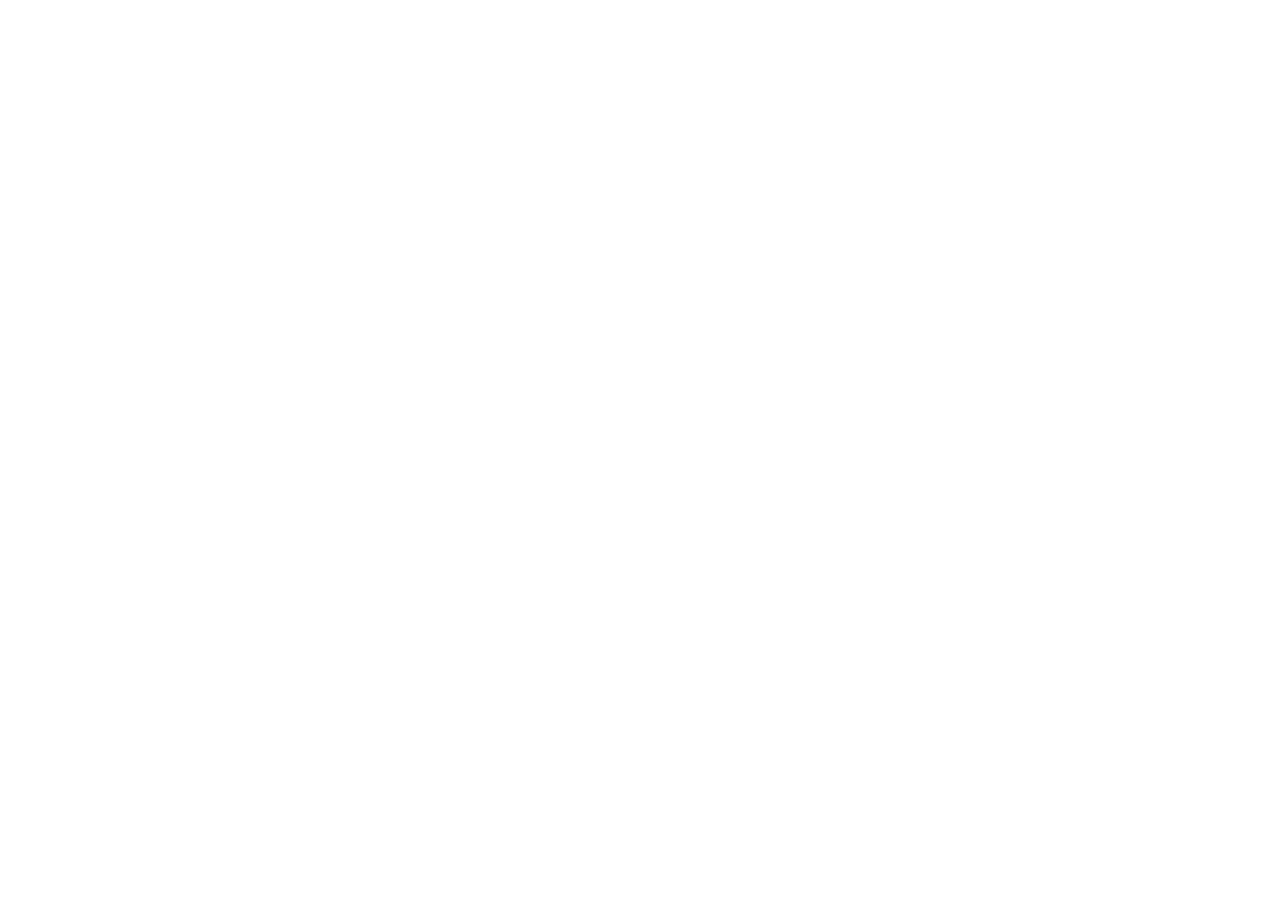
==== index.html @ 7e331a71 "Create index.html" ====
<!DOCTYPE html>
<html lang="pt-br">
<head>
    <meta charset="UTF-8">
    <meta name="viewport" content="width=device-width, initial-scale=1.0">
    <title>Projeto Redes Sociais</title>
</head>
<body>
    
</body>
</html>
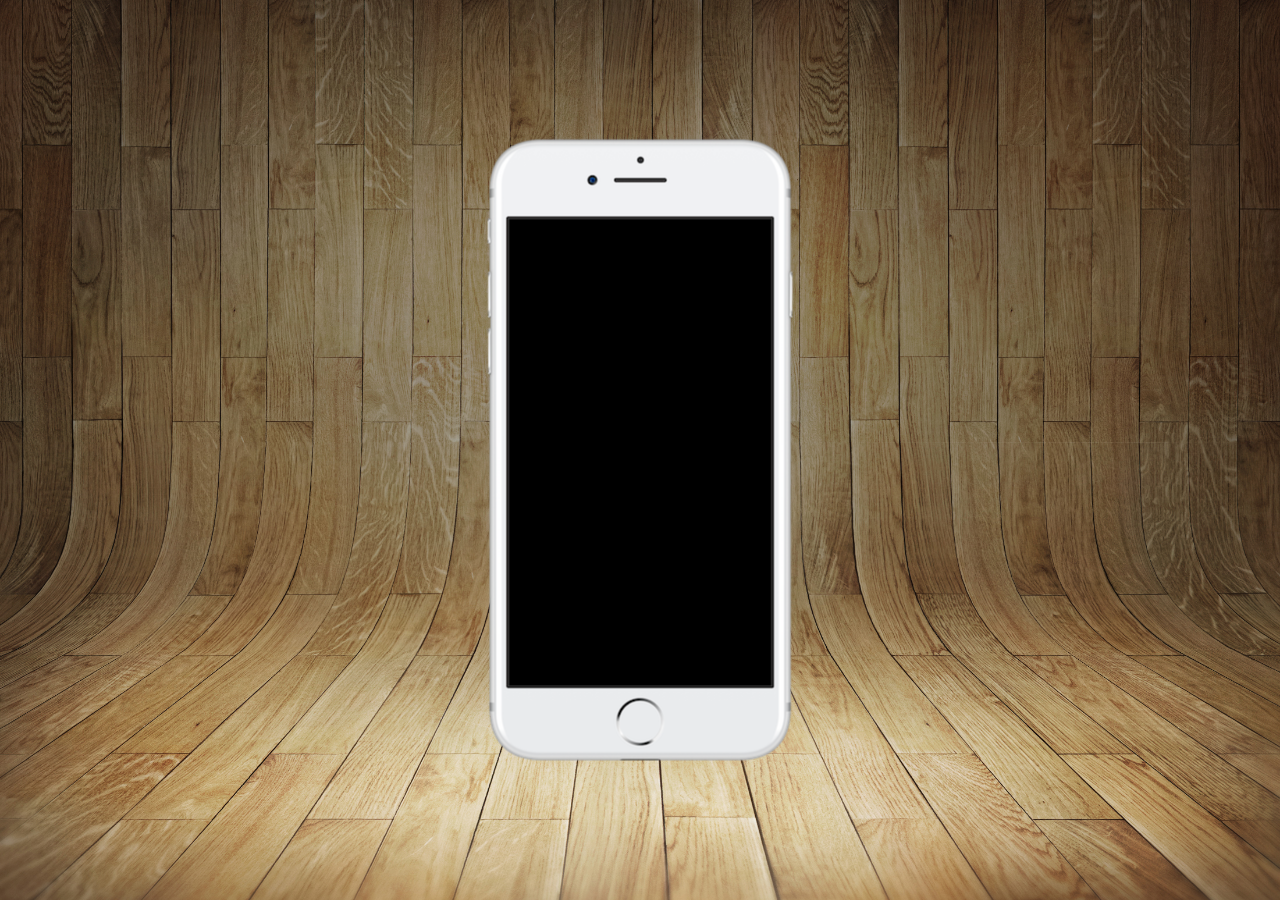
==== commit 38e5fd15: "first upgrade" ====
--- a/index.html
+++ b/index.html
@@ -4,8 +4,16 @@
     <meta charset="UTF-8">
     <meta name="viewport" content="width=device-width, initial-scale=1.0">
     <title>Projeto Redes Sociais</title>
+    <link rel="stylesheet" href="estilos/style.css">
 </head>
 <body>
-    
+    <main>
+        <section id="telefone">
+            
+        </section>
+        <section id="redes sociais">
+
+        </section>
+    </main>
 </body>
 </html>--- a/estilos/style.css
+++ b/estilos/style.css
@@ -0,0 +1,34 @@
+@charset "UTF-8";
+
+* {
+    margin: 0px;
+    padding: 0px;
+    font-family: Arial, Helvetica, sans-serif;
+}
+
+html, body {
+    height: 100vh;
+    width: 100vw;
+    background-color: black;
+}
+
+body {
+    background: url(../imagens/fundo-madeira.jpg) top center no-repeat fixed;
+    background-size: cover;
+}
+
+main {
+    height: 100vh;
+    position: relative;
+}
+
+section#telefone {
+    height: 627px;
+    width: 311px;
+    background: transparent url(../imagens/frame-iphone.png) center center no-repeat;
+
+    position: absolute;
+    top: 50%;
+    left: 50%;
+    transform: translate(-50%, -50%);
+}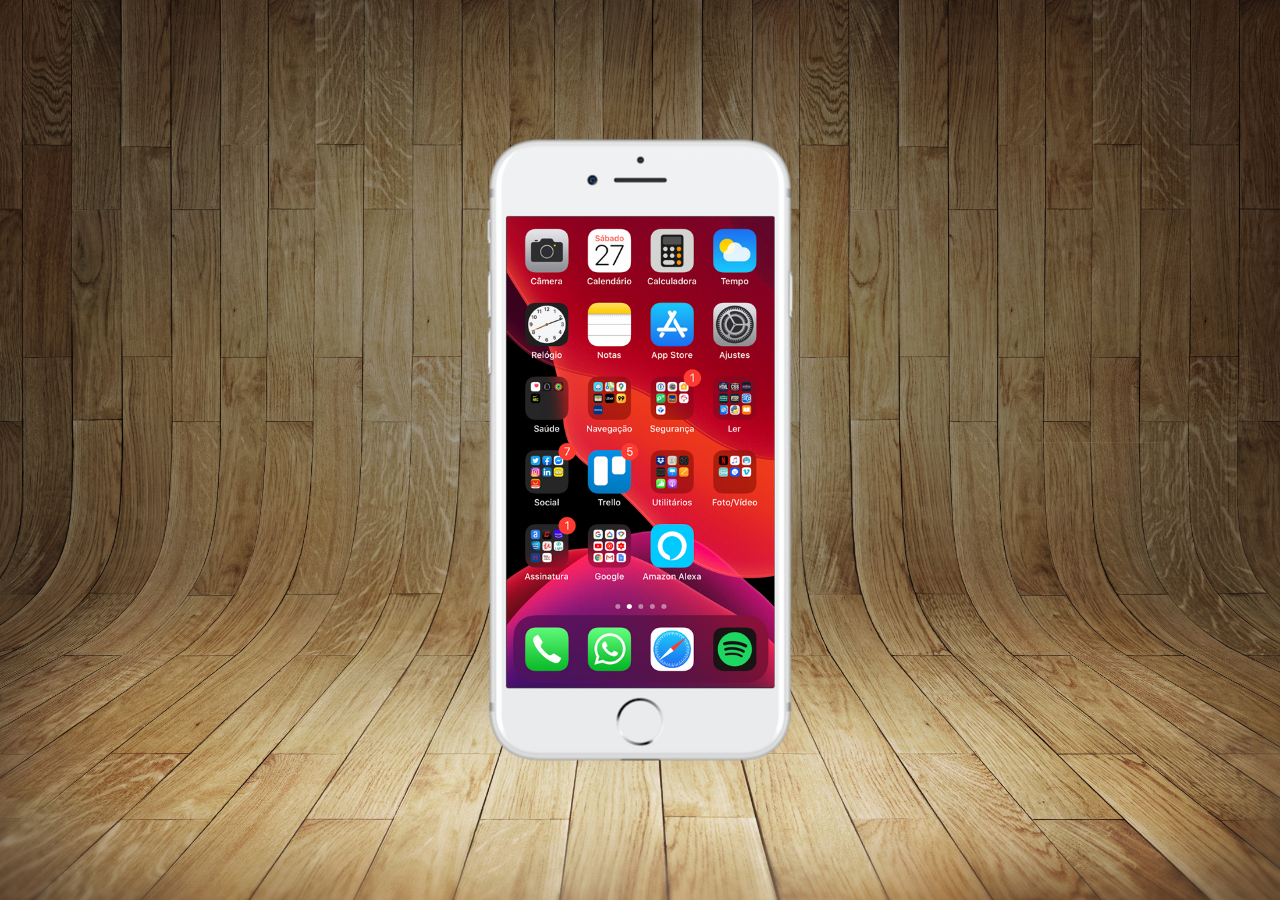
==== commit 9e38982e: "home screen created" ====
--- a/index.html
+++ b/index.html
@@ -9,7 +9,7 @@
 <body>
     <main>
         <section id="telefone">
-            
+            <iframe src="home.html" name="tela" id="tela" frameborder="0"></iframe>
         </section>
         <section id="redes sociais">
 
--- a/estilos/style.css
+++ b/estilos/style.css
@@ -31,4 +31,13 @@
     top: 50%;
     left: 50%;
     transform: translate(-50%, -50%);
+}
+
+iframe#tela {
+    position: relative;
+    top: 80px;
+    left: 22px;
+
+    width: 268px;
+    height: 471px;
 }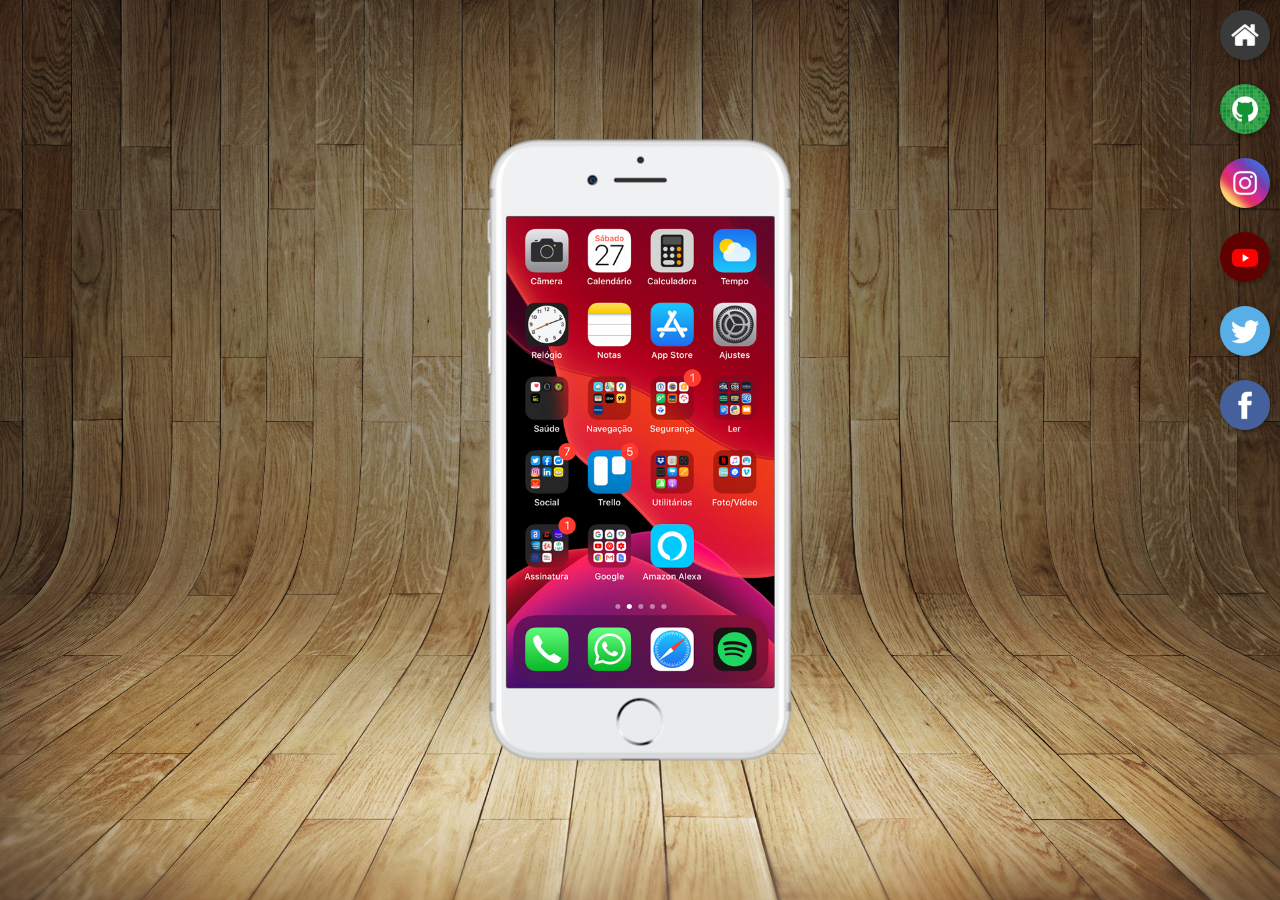
==== commit 4d4a7d0f: "add buttons" ====
--- a/index.html
+++ b/index.html
@@ -9,10 +9,29 @@
 <body>
     <main>
         <section id="telefone">
-            <iframe src="home.html" name="tela" id="tela" frameborder="0"></iframe>
+            <iframe src="home.html" name="tela" id="tela" frameborder="0">
+                <p>Infelizmente seu navegador não é compatível com este formato de mídia.</p>
+            </iframe>
         </section>
-        <section id="redes sociais">
-
+        <section id="redes-sociais">
+            <a href="#" target="tela">
+                <img src="imagens/logo-home.jpg" alt="Logo para o menu home">
+            </a> <br>
+            <a href="#" target="tela">
+                <img src="imagens/logo-github.jpg" alt="Logo do Github">
+            </a> <br>
+            <a href="#" target="tela">
+                <img src="imagens/logo-instagram.jpg" alt="Logo do Instagram">
+            </a> <br>
+            <a href="#" target="tela">
+                <img src="imagens/logo-youtube.jpg" alt="Logo do Youtube">
+            </a> <br>
+            <a href="#" target="tela">
+                <img src="imagens/logo-twitter.jpg" alt="Logo do Twitter">
+            </a> <br>
+            <a href="#" target="tela">
+                <img src="imagens/logo-facebook.jpg" alt="Logo do Facebook">
+            </a> <br>
         </section>
     </main>
 </body>
--- a/estilos/style.css
+++ b/estilos/style.css
@@ -40,4 +40,23 @@
 
     width: 268px;
     height: 471px;
-}+}
+
+section#redes-sociais {
+    text-align: right;
+}
+
+section#redes-sociais img {
+    width: 50px; /*Quando diminuo a largura de um elemento quadrado, diminuo a altura dele*/
+    margin: 10px;
+    border-radius: 50%;
+    box-shadow: 2px 2px 5px rgba(0, 0, 0, 0.31);
+    box-sizing: border-box; /*Considera o tamanho de uma borda na caixa destes elementos, o que auda a evitar o movimento deles quando passo o mouse por cima*/
+}
+
+section#redes-sociais img:hover {
+    border: 2px solid rgba(255, 255, 255, 0.600);
+    transform: translate(-3px, -3px);
+    box-shadow: 5px 5px 5px rgba(0, 0, 0, 0.31);
+    transition: transform 0.5s, border 0.3s;
+}
